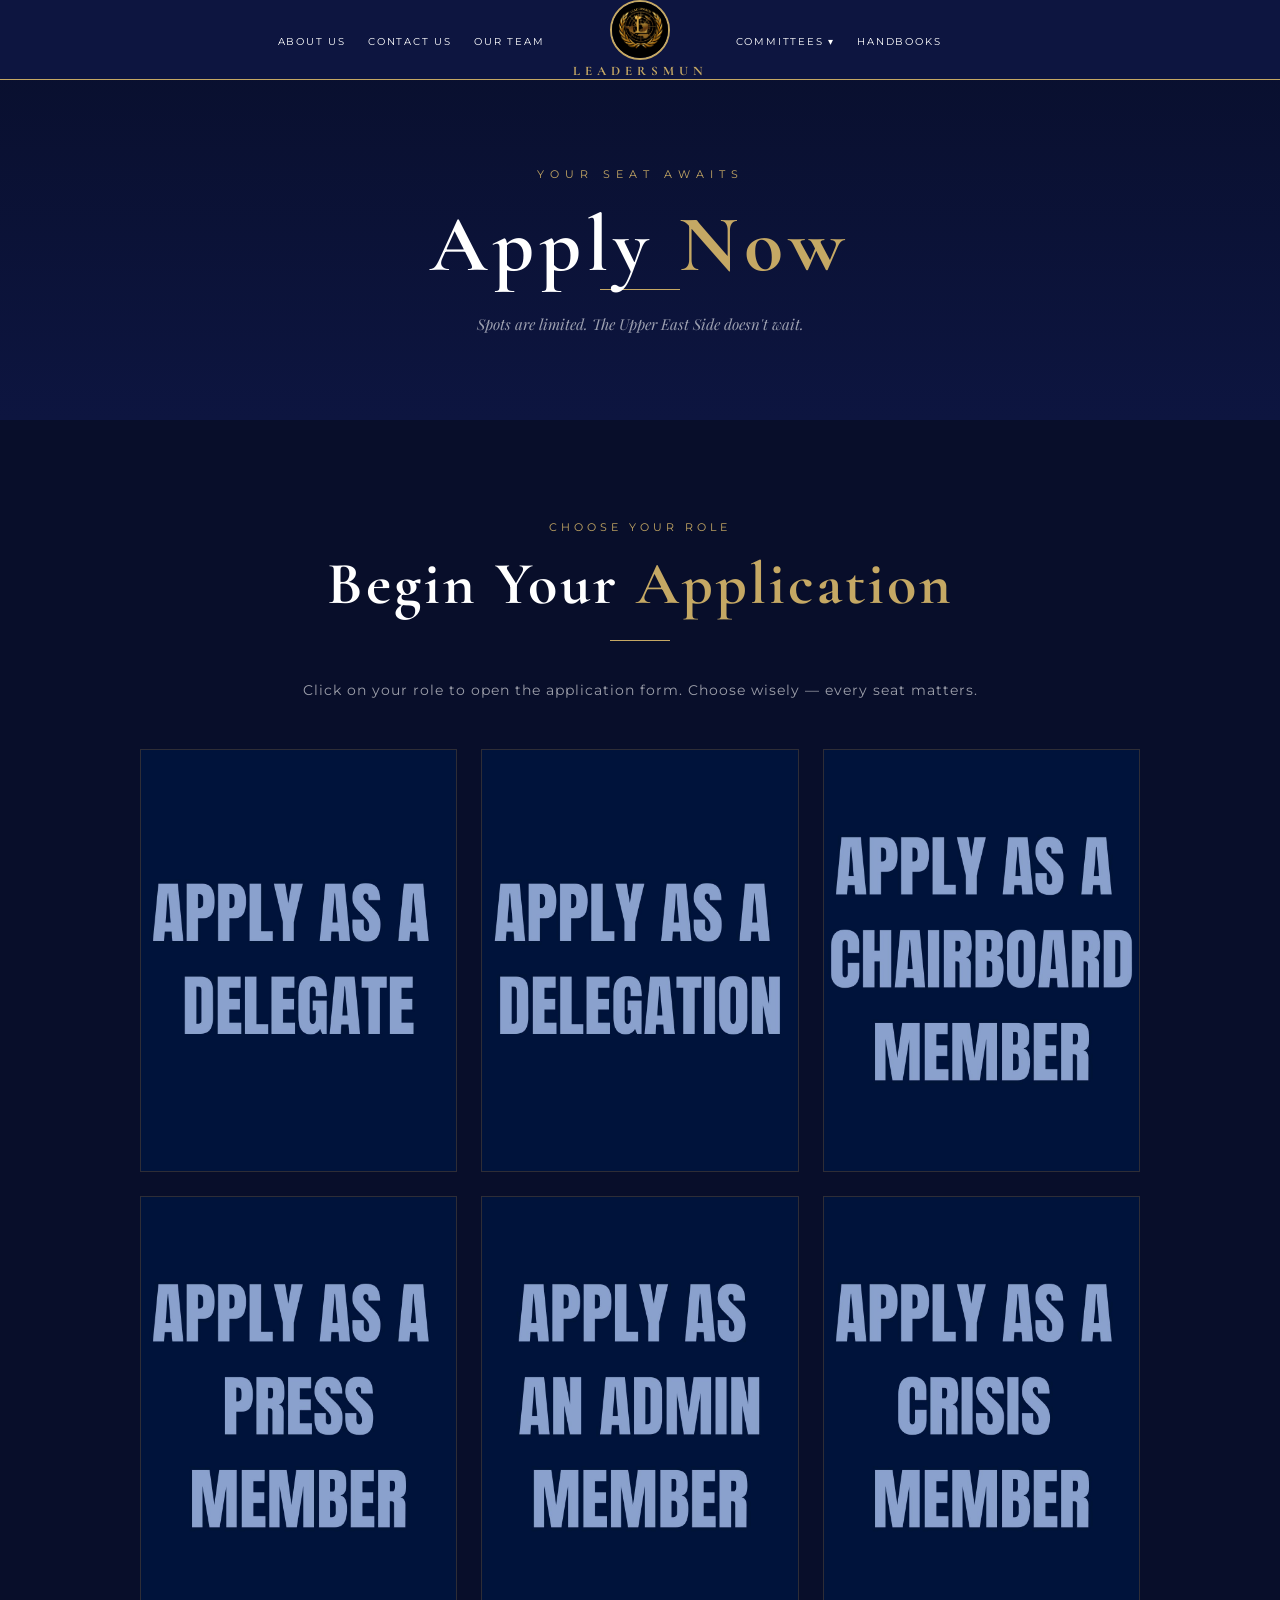
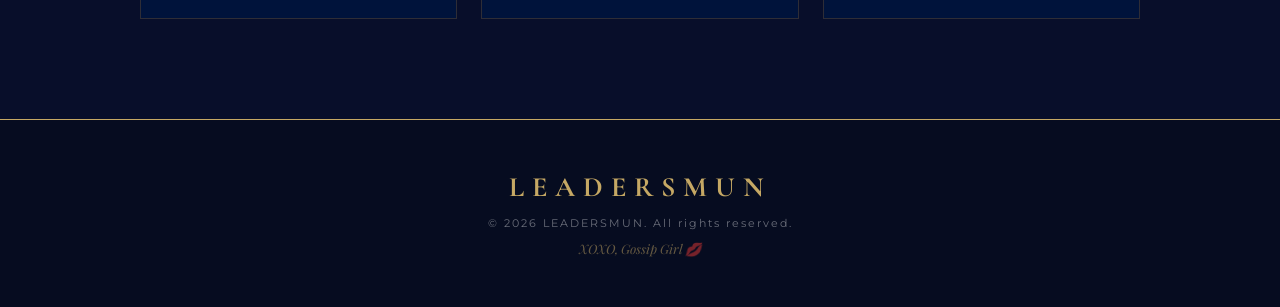
==== applications.html @ 2019b4ac "Add files via upload" ====
<!DOCTYPE html>
<html lang="en">
<head>
  <meta charset="UTF-8" />
  <meta name="viewport" content="width=device-width, initial-scale=1.0"/>
  <title>Applications — LEADERSMUN</title>
  <link href="https://fonts.googleapis.com/css2?family=Cormorant+Garamond:ital,wght@0,400;0,600;0,700;1,400;1,600&family=Montserrat:wght@300;400;600&family=Playfair+Display:ital,wght@0,700;1,400&display=swap" rel="stylesheet"/>
  <link rel="stylesheet" href="style.css"/>
</head>
<body>
  <nav id="navbar">
    <div class="nav-wrapper">
      <ul class="nav-links nav-left">
        <li><a href="index.html#about">About Us</a></li>
        <li><a href="index.html#contact">Contact Us</a></li>
        <li><a href="team.html">Our Team</a></li>
      </ul>
      <a href="index.html" class="nav-logo">
        <div class="logo-circle"><img src="logo.jpeg" alt="LEADERSMUN Logo"/></div>
        <span class="nav-logo-text">LEADERSMUN</span>
      </a>
      <ul class="nav-links nav-right">
        <li class="dropdown">
          <a href="committees.html">Committees ▾</a>
          <ul class="dropdown-menu">
            <li><a href="committees.html">Committees</a></li>
            <li><a href="study-guides.html">Study Guides</a></li>
          </ul>
        </li>
        <li><a href="handbooks.html">Handbooks</a></li>
      </ul>
    </div>
    <button class="hamburger" id="hamburger" aria-label="Menu"><span></span><span></span><span></span></button>
  </nav>
  <div class="mobile-menu" id="mobileMenu">
    <ul>
      <li><a href="index.html#about">About Us</a></li>
      <li><a href="index.html#contact">Contact Us</a></li>
      <li><a href="team.html">Our Team</a></li>
      <li><a href="committees.html">Committees</a></li>
      <li><a href="study-guides.html">Study Guides</a></li>
      <li><a href="handbooks.html">Handbooks</a></li>
    </ul>
  </div>

  <div class="page-hero">
    <div class="page-hero-overlay"></div>
    <div class="page-hero-content">
      <p class="hero-subtitle">Your Seat Awaits</p>
      <h1 class="page-hero-title">Apply <span>Now</span></h1>
      <div class="hero-divider"></div>
      <p class="page-hero-sub">Spots are limited. The Upper East Side doesn't wait.</p>
    </div>
  </div>

  <section class="section applications-section">
    <div class="section-inner">
      <p class="section-label">Choose Your Role</p>
      <h2 class="section-title">Begin Your <span>Application</span></h2>
      <div class="section-divider"></div>
      <p class="apply-intro">Click on your role to open the application form. Choose wisely — every seat matters.</p>
      <div class="apply-grid">

        <a href="https://docs.google.com/forms/d/e/1FAIpQLSfgKf6SZg6qz_BVHoG6bmEZA36Si2QXfO02nTm0EZpY0v3N2A/viewform" target="_blank" class="apply-card">
          <div class="apply-img-wrap">
            <img src="delegeform.jpeg" alt="Delegate" class="apply-img"/>
            <div class="apply-overlay">
              <span class="apply-cta">Apply Now →</span>
            </div>
          </div>
        </a>

        <a href="https://docs.google.com/forms/d/e/1FAIpQLSdOsOWOEPe_Dt-UF7dc0M6uiBTrW8x5k6AdIoCEelRc7ngI_A/viewform" target="_blank" class="apply-card">
          <div class="apply-img-wrap">
            <img src="delegasyonform.jpeg" alt="Delegation" class="apply-img"/>
            <div class="apply-overlay">
              <span class="apply-cta">Apply Now →</span>
            </div>
          </div>
        </a>

        <a href="https://docs.google.com/forms/d/e/1FAIpQLSeKGFfu10fHWVRflswdn5Q5hjUEWwmibxhFxPhGAkWOlzyXew/viewform" target="_blank" class="apply-card">
          <div class="apply-img-wrap">
            <img src="chairboardform.jpeg" alt="Chairboard Member" class="apply-img"/>
            <div class="apply-overlay">
              <span class="apply-cta">Apply Now →</span>
            </div>
          </div>
        </a>

        <a href="https://docs.google.com/forms/d/e/1FAIpQLSckSsNFWCA6UWYhf5clxSwHsaH7SXsgcJR71yyj6gIYA_rP1Q/viewform" target="_blank" class="apply-card">
          <div class="apply-img-wrap">
            <img src="pressform.jpeg" alt="Press Member" class="apply-img"/>
            <div class="apply-overlay">
              <span class="apply-cta">Apply Now →</span>
            </div>
          </div>
        </a>

        <a href="https://docs.google.com/forms/d/e/1FAIpQLSe3SCG2wCSElgGebP2ddGrsMSu4y8xKaCZ4wViUJUAWomsX-Q/viewform" target="_blank" class="apply-card">
          <div class="apply-img-wrap">
            <img src="adminform.jpeg" alt="Admin Member" class="apply-img"/>
            <div class="apply-overlay">
              <span class="apply-cta">Apply Now →</span>
            </div>
          </div>
        </a>

        <a href="https://docs.google.com/forms/d/e/1FAIpQLSe3yBAWpAOni9Oq_jYdM_WexM2CxKLtZxrHi9ueIKFrV-fDiQ/viewform" target="_blank" class="apply-card">
          <div class="apply-img-wrap">
            <img src="crisisform.jpeg" alt="Crisis Member" class="apply-img"/>
            <div class="apply-overlay">
              <span class="apply-cta">Apply Now →</span>
            </div>
          </div>
        </a>

      </div>
    </div>
  </section>

  <footer>
    <p class="footer-logo">LEADERSMUN</p>
    <p class="footer-text">© 2026 LEADERSMUN. All rights reserved.</p>
    <p class="footer-gossip">XOXO, Gossip Girl 💋</p>
  </footer>
  <script src="script.js"></script>
</body>
</html>
---- style.css ----
*, *::before, *::after { margin: 0; padding: 0; box-sizing: border-box; }

:root {
  --navy: #0d1540;
  --gold: #c5a864;
  --dark: #080e2a;
}

html { scroll-behavior: smooth; }
body { font-family: 'Montserrat', sans-serif; background: var(--navy); color: #fff; }

/* ── NAVBAR ── */
nav {
  position: fixed; top: 0; left: 0; right: 0;
  height: 80px; background: var(--navy);
  border-bottom: 1.5px solid var(--gold);
  display: flex; align-items: center; justify-content: center;
  padding: 0 24px; z-index: 1000;
}
.nav-wrapper {
  display: flex; align-items: center; justify-content: space-between;
  width: 100%; max-width: 1300px;
}
.nav-links {
  display: flex; align-items: center;
  gap: 22px; list-style: none; flex: 1;
}
.nav-left { justify-content: flex-end; padding-right: 28px; }
.nav-right { justify-content: flex-start; padding-left: 28px; }
.nav-links a {
  color: #fff; text-decoration: none;
  font-size: 10px; font-weight: 400;
  letter-spacing: 1.8px; text-transform: uppercase;
  transition: color 0.3s; white-space: nowrap;
}
.nav-links a:hover { color: var(--gold); }
.nav-links a.nav-active { color: var(--gold); border-bottom: 1px solid var(--gold); padding-bottom: 2px; }

.nav-logo {
  display: flex; flex-direction: column; align-items: center;
  text-decoration: none; gap: 3px; flex-shrink: 0;
}
.logo-circle {
  width: 60px; height: 60px; border-radius: 50%;
  display: flex; align-items: center; justify-content: center;
  overflow: hidden; border: 2px solid var(--gold);
  transition: box-shadow 0.3s; background: var(--navy);
}
.logo-circle:hover { box-shadow: 0 0 16px rgba(197,168,100,0.4); }
.logo-circle img { width: 100%; height: 100%; object-fit: cover; }
.nav-logo-text {
  color: var(--gold); font-family: 'Cormorant Garamond', serif;
  font-size: 13px; font-weight: 700; letter-spacing: 5px;
}

.dropdown { position: relative; }
.dropdown-menu {
  display: none; position: absolute; top: 130%; left: 50%;
  transform: translateX(-50%); background: var(--navy);
  border: 1px solid var(--gold); min-width: 190px;
  list-style: none; padding: 8px 0; z-index: 100;
}
.dropdown:hover .dropdown-menu,
.dropdown.open .dropdown-menu { display: block; }
.dropdown-menu li a { display: block; padding: 10px 18px; font-size: 10px; letter-spacing: 1.5px; }
.dropdown-menu li a:hover { background: rgba(197,168,100,0.1); color: var(--gold); }

.hamburger {
  display: none; flex-direction: column; gap: 5px;
  cursor: pointer; background: none; border: none; padding: 5px;
  position: absolute; right: 20px;
}
.hamburger span { display: block; width: 25px; height: 2px; background: var(--gold); }
.mobile-menu {
  position: fixed; top: 80px; left: 0; right: 0;
  background: var(--navy); border-bottom: 1px solid var(--gold);
  padding: 20px; display: none; z-index: 999;
}
.mobile-menu.open { display: block; }
.mobile-menu ul { list-style: none; display: flex; flex-direction: column; }
.mobile-menu ul li a {
  display: block; padding: 14px 0; color: #fff; text-decoration: none;
  font-size: 12px; letter-spacing: 2px; text-transform: uppercase;
  border-bottom: 1px solid rgba(197,168,100,0.2); transition: color 0.3s;
}
.mobile-menu ul li a:hover { color: var(--gold); }

@media (max-width: 960px) {
  .nav-left, .nav-right { display: none; }
  .hamburger { display: flex; }
  .nav-logo { margin: 0 auto; }
}

/* ── HERO ── */
.hero {
  height: 100vh; position: relative;
  display: flex; align-items: center; justify-content: center; overflow: hidden;
}
.hero-bg {
  position: absolute; inset: 0;
  background-image: url('https://images.unsplash.com/photo-1522083165195-3424ed129620?w=1920&q=80');
  background-size: cover; background-position: center; filter: brightness(0.38);
}
.hero-overlay {
  position: absolute; inset: 0;
  background: linear-gradient(to bottom, rgba(13,21,64,0.55) 0%, rgba(13,21,64,0.1) 50%, rgba(13,21,64,0.8) 100%);
}
.hero-content { position: relative; text-align: center; padding: 0 20px; }
.hero-subtitle { font-size: 11px; letter-spacing: 6px; text-transform: uppercase; color: var(--gold); margin-bottom: 20px; }
.hero-title {
  font-family: 'Cormorant Garamond', serif;
  font-size: clamp(40px, 8vw, 100px);
  font-weight: 700; line-height: 1.05; letter-spacing: 6px;
  margin-bottom: 28px; text-shadow: 0 2px 20px rgba(0,0,0,0.5);
}
.hero-title span { color: var(--gold); }
.hero-divider { width: 80px; height: 1px; background: var(--gold); margin: 0 auto 24px; }
.hero-desc { font-size: 13px; letter-spacing: 3px; color: rgba(255,255,255,0.75); margin-bottom: 48px; text-transform: uppercase; }
.hero-btn {
  display: inline-block; padding: 14px 48px;
  border: 1px solid var(--gold); color: var(--gold);
  font-size: 11px; font-weight: 600; letter-spacing: 3px;
  text-transform: uppercase; text-decoration: none;
  transition: all 0.3s; background: transparent;
}
.hero-btn:hover { background: var(--gold); color: var(--navy); }
.scroll-indicator { position: absolute; bottom: 40px; left: 50%; transform: translateX(-50%); }
.scroll-line { width: 1px; height: 50px; background: var(--gold); animation: scrollAnim 1.8s ease-in-out infinite; }
@keyframes scrollAnim {
  0%   { transform: scaleY(0); transform-origin: top; opacity: 1; }
  50%  { transform: scaleY(1); transform-origin: top; opacity: 1; }
  100% { transform: scaleY(1); transform-origin: bottom; opacity: 0; }
}

/* ── PAGE HERO ── */
.page-hero {
  position: relative; height: 340px; margin-top: 80px;
  display: flex; align-items: center; justify-content: center; overflow: hidden;
  background-image: url('https://images.unsplash.com/photo-1522083165195-3424ed129620?w=1920&q=80');
  background-size: cover; background-position: center;
}
.page-hero-overlay {
  position: absolute; inset: 0;
  background: linear-gradient(to bottom, rgba(8,14,42,0.75) 0%, rgba(13,21,64,0.9) 100%);
}
.page-hero-content { position: relative; text-align: center; padding: 0 20px; }
.page-hero-title {
  font-family: 'Cormorant Garamond', serif;
  font-size: clamp(36px, 7vw, 80px);
  font-weight: 700; letter-spacing: 6px; line-height: 1.1;
}
.page-hero-title span { color: var(--gold); }
.page-hero-sub {
  font-family: 'Playfair Display', serif; font-style: italic;
  font-size: 15px; color: rgba(255,255,255,0.6); margin-top: 12px;
}

/* ── COUNTDOWN ── */
.countdown-section {
  background: var(--dark);
  border-top: 1px solid rgba(197,168,100,0.3);
  border-bottom: 1px solid rgba(197,168,100,0.3);
  padding: 70px 40px;
}
.countdown-inner { max-width: 800px; margin: 0 auto; text-align: center; }
.countdown-label { font-size: 11px; letter-spacing: 5px; text-transform: uppercase; color: var(--gold); margin-bottom: 36px; }
.countdown-grid { display: flex; align-items: center; justify-content: center; gap: 10px; flex-wrap: nowrap; }
.countdown-box { display: flex; flex-direction: column; align-items: center; min-width: 80px; }
.countdown-box span {
  font-family: 'Cormorant Garamond', serif;
  font-size: clamp(36px, 7vw, 80px);
  font-weight: 700; color: #fff; line-height: 1;
}
.countdown-box p { font-size: 10px; letter-spacing: 4px; text-transform: uppercase; color: var(--gold); margin-top: 8px; }
.countdown-sep { font-family: 'Cormorant Garamond', serif; font-size: clamp(36px, 5vw, 60px); color: var(--gold); opacity: 0.5; line-height: 1; padding-bottom: 20px; flex-shrink: 0; }
.countdown-date { margin-top: 30px; font-size: 12px; letter-spacing: 4px; text-transform: uppercase; color: rgba(255,255,255,0.4); }

/* ── SECTIONS ── */
.section { padding: 100px 40px; }
.section-inner { max-width: 1100px; margin: 0 auto; text-align: center; }
.section-label { font-size: 11px; letter-spacing: 4px; text-transform: uppercase; color: var(--gold); margin-bottom: 14px; }
.section-title { font-family: 'Cormorant Garamond', serif; font-size: clamp(32px, 5vw, 60px); font-weight: 700; letter-spacing: 3px; margin-bottom: 20px; }
.section-title span { color: var(--gold); }
.section-divider { width: 60px; height: 1px; background: var(--gold); margin: 0 auto 40px; }

/* ── ABOUT ── */
.about-section { background: var(--dark); }
.about-text { font-size: 15px; line-height: 2; color: rgba(255,255,255,0.75); max-width: 780px; margin: 0 auto; }
.about-text p { margin-bottom: 22px; padding: 0 10px; }
.about-text p:last-child { margin-bottom: 0; }
.about-text .align-left { text-align: left; border-left: 2px solid rgba(197,168,100,0.3); padding-left: 18px; }
.about-text .align-right { text-align: right; border-right: 2px solid rgba(197,168,100,0.3); padding-right: 18px; }
.about-text .align-center { text-align: center; }
.about-text em { color: var(--gold); font-style: italic; font-family: 'Playfair Display', serif; font-size: 18px; }

/* ── LOCATION / MAP ── */
.location-wrap { margin-top: 50px; text-align: center; }
.location-label { font-size: 11px; letter-spacing: 4px; text-transform: uppercase; color: var(--gold); margin-bottom: 10px; }
.location-name { font-family: 'Cormorant Garamond', serif; font-size: 24px; font-weight: 700; color: #fff; letter-spacing: 2px; margin-bottom: 6px; }
.location-address { font-size: 13px; color: rgba(255,255,255,0.55); letter-spacing: 1px; margin-bottom: 24px; }
.map-container {
  width: 100%; max-width: 800px; margin: 0 auto;
  border: 1px solid rgba(197,168,100,0.3); overflow: hidden;
  transition: border-color 0.3s;
  position: relative; padding-bottom: 45%;
  height: 0;
}
.map-container iframe {
  position: absolute; top: 0; left: 0;
  width: 100%; height: 100%; border: 0;
}
.map-container:hover { border-color: var(--gold); }

/* ── COMMITTEES ── */
.committees-section { background: var(--navy); }
.committees-grid {
  display: grid;
  grid-template-columns: repeat(3, 1fr);
  gap: 28px; text-align: left;
  max-width: 1100px; margin: 0 auto;
}
.committee-card {
  background: var(--dark);
  border: 1px solid rgba(197,168,100,0.2);
  overflow: hidden;
  transition: border-color 0.35s, box-shadow 0.35s, transform 0.35s;
}
.committee-card:hover {
  border-color: var(--gold);
  box-shadow: 0 0 30px rgba(197,168,100,0.15), 0 8px 40px rgba(0,0,0,0.4);
  transform: translateY(-4px);
}
.committee-img-wrap { position: relative; width: 100%; height: 200px; overflow: hidden; }
.committee-img {
  width: 100%; height: 100%; object-fit: cover; object-position: center top;
  filter: grayscale(20%) brightness(0.85);
  transition: filter 0.4s, transform 0.4s; display: block;
}
.committee-card:hover .committee-img { filter: grayscale(0%) brightness(1); transform: scale(1.03); }
.committee-img-overlay {
  position: absolute; inset: 0;
  background: linear-gradient(to bottom, transparent 40%, rgba(8,14,42,0.85) 100%);
}
.committee-badge {
  position: absolute; bottom: 12px; left: 16px;
  font-family: 'Cormorant Garamond', serif;
  font-size: 20px; font-weight: 700; color: #fff; letter-spacing: 3px;
  transition: color 0.3s;
}
.committee-card:hover .committee-badge { color: var(--gold); }
.committee-content { padding: 18px 20px 22px; }
.committee-name { font-family: 'Cormorant Garamond', serif; font-size: 22px; font-weight: 700; color: #fff; letter-spacing: 2px; margin-bottom: 3px; transition: color 0.3s; }
.committee-card:hover .committee-name { color: var(--gold); }
.committee-full { font-size: 9px; letter-spacing: 2px; text-transform: uppercase; color: var(--gold); margin-bottom: 12px; opacity: 0.8; }
.committee-divider { width: 36px; height: 1px; background: var(--gold); margin-bottom: 12px; opacity: 0.5; transition: width 0.35s, opacity 0.35s; }
.committee-card:hover .committee-divider { width: 56px; opacity: 1; }
.committee-desc { font-size: 12px; line-height: 1.75; color: rgba(255,255,255,0.6); transition: color 0.3s; }
.committee-card:hover .committee-desc { color: rgba(255,255,255,0.85); }

/* ── TEAM ── */
.team-section { background: var(--dark); }
.team-grid { display: grid; grid-template-columns: repeat(auto-fill, minmax(280px, 1fr)); gap: 40px; text-align: left; }
.gossip-card { display: flex; flex-direction: column; align-items: center; }
.card-photo {
  width: 110px; height: 110px; border-radius: 50%;
  border: 2px solid var(--gold); overflow: hidden;
  z-index: 2; position: relative; background: var(--navy); flex-shrink: 0;
}
.card-photo img { width: 100%; height: 100%; object-fit: cover; }
.photo-placeholder {
  width: 100%; height: 100%; display: flex; align-items: center; justify-content: center;
  font-family: 'Cormorant Garamond', serif; font-size: 40px; font-weight: 700;
  color: var(--gold); background: var(--navy);
}
.card-envelope {
  width: 100%; background: #f9f4ec; color: #1a1a1a;
  margin-top: -20px; padding-top: 16px;
  border: 1px solid #ddd; position: relative;
}
.card-body { padding: 16px 20px 20px; }
.card-name { font-family: 'Playfair Display', serif; font-size: 17px; font-weight: 700; color: #1a1a1a; margin-bottom: 4px; }
.card-role { font-size: 10px; letter-spacing: 2px; text-transform: uppercase; color: var(--gold); margin-bottom: 12px; font-weight: 600; }
.card-msg {
  font-family: 'Playfair Display', serif; font-style: italic;
  font-size: 13px; line-height: 1.7; color: #333;
  border-left: 2px solid var(--gold); padding-left: 12px; margin-bottom: 12px;
}
.xoxo { font-family: 'Playfair Display', serif; font-style: italic; font-size: 12px; color: #888; text-align: right; }

/* ── CONTACT ── */
.contact-section { background: var(--navy); }
.contact-text { font-size: 15px; color: rgba(255,255,255,0.65); margin-bottom: 36px; line-height: 1.8; }
.contact-links { display: flex; gap: 20px; justify-content: center; flex-wrap: wrap; }
.contact-btn {
  display: inline-flex; align-items: center; gap: 10px;
  padding: 14px 36px;
  border: 1px solid var(--gold); color: var(--gold);
  font-size: 12px; font-weight: 600; letter-spacing: 2px;
  text-transform: uppercase; text-decoration: none;
  transition: all 0.3s; background: transparent;
}
.contact-btn:hover { background: var(--gold); color: var(--navy); }
.contact-icon { font-size: 16px; }

/* ── FOOTER ── */
footer { background: #060c20; border-top: 1px solid var(--gold); padding: 50px 40px; text-align: center; }
.footer-logo { font-family: 'Cormorant Garamond', serif; font-size: 28px; font-weight: 700; letter-spacing: 8px; color: var(--gold); margin-bottom: 12px; }
.footer-text { font-size: 11px; letter-spacing: 2px; color: rgba(255,255,255,0.4); margin-bottom: 10px; }
.footer-gossip { font-family: 'Playfair Display', serif; font-style: italic; font-size: 13px; color: rgba(197,168,100,0.5); }

/* ── RESPONSIVE ── */
@media (max-width: 1024px) {
  .committees-grid { grid-template-columns: repeat(2, 1fr); }
}
@media (max-width: 768px) {
  .page-hero { height: 220px; }
  .committees-grid { grid-template-columns: 1fr; }
  .committee-img-wrap { height: 220px; }
  .map-container { padding-bottom: 60%; }
  .section { padding: 70px 20px; }
  .hero-title { letter-spacing: 3px; }
}
@media (max-width: 600px) {
  .countdown-section { padding: 50px 10px; }
  .countdown-grid { gap: 4px; }
  .countdown-box { min-width: 55px; }
  .countdown-sep { font-size: 28px; padding-bottom: 18px; }
  .countdown-box p { font-size: 8px; letter-spacing: 2px; }
  .team-grid { grid-template-columns: 1fr; }
  .contact-links { flex-direction: column; align-items: center; }
  .contact-btn { width: 100%; max-width: 320px; justify-content: center; }
  footer { padding: 40px 20px; }
  .location-name { font-size: 18px; }
  .map-container { padding-bottom: 75%; }
  .about-text .align-left, .about-text .align-right { text-align: left; border-right: none; padding-right: 10px; }
}

/* ── APPLICATIONS ── */
.applications-section { background: var(--dark); }
.apply-intro { font-size: 14px; color: rgba(255,255,255,0.6); margin-bottom: 50px; letter-spacing: 1px; }
.apply-grid {
  display: grid;
  grid-template-columns: repeat(3, 1fr);
  gap: 24px;
  max-width: 1000px;
  margin: 0 auto;
}
.apply-card {
  display: block;
  text-decoration: none;
  position: relative;
  overflow: hidden;
  border: 1px solid rgba(197,168,100,0.2);
  transition: border-color 0.3s, transform 0.3s, box-shadow 0.3s;
  aspect-ratio: 3/4;
}
.apply-card:hover {
  border-color: var(--gold);
  transform: translateY(-6px);
  box-shadow: 0 12px 40px rgba(0,0,0,0.4), 0 0 20px rgba(197,168,100,0.15);
}
.apply-img-wrap { width: 100%; height: 100%; position: relative; }
.apply-img { width: 100%; height: 100%; object-fit: cover; display: block; transition: transform 0.4s; }
.apply-card:hover .apply-img { transform: scale(1.05); }
.apply-overlay {
  position: absolute; inset: 0;
  background: rgba(8,14,42,0);
  display: flex; align-items: flex-end; justify-content: center;
  padding-bottom: 24px;
  transition: background 0.3s;
}
.apply-card:hover .apply-overlay { background: rgba(8,14,42,0.5); }
.apply-cta {
  color: var(--gold); font-size: 11px; font-weight: 600;
  letter-spacing: 3px; text-transform: uppercase;
  opacity: 0; transform: translateY(10px);
  transition: opacity 0.3s, transform 0.3s;
}
.apply-card:hover .apply-cta { opacity: 1; transform: translateY(0); }

@media (max-width: 768px) {
  .apply-grid { grid-template-columns: repeat(2, 1fr); gap: 16px; }
}
@media (max-width: 480px) {
  .apply-grid { grid-template-columns: repeat(2, 1fr); gap: 12px; }
}
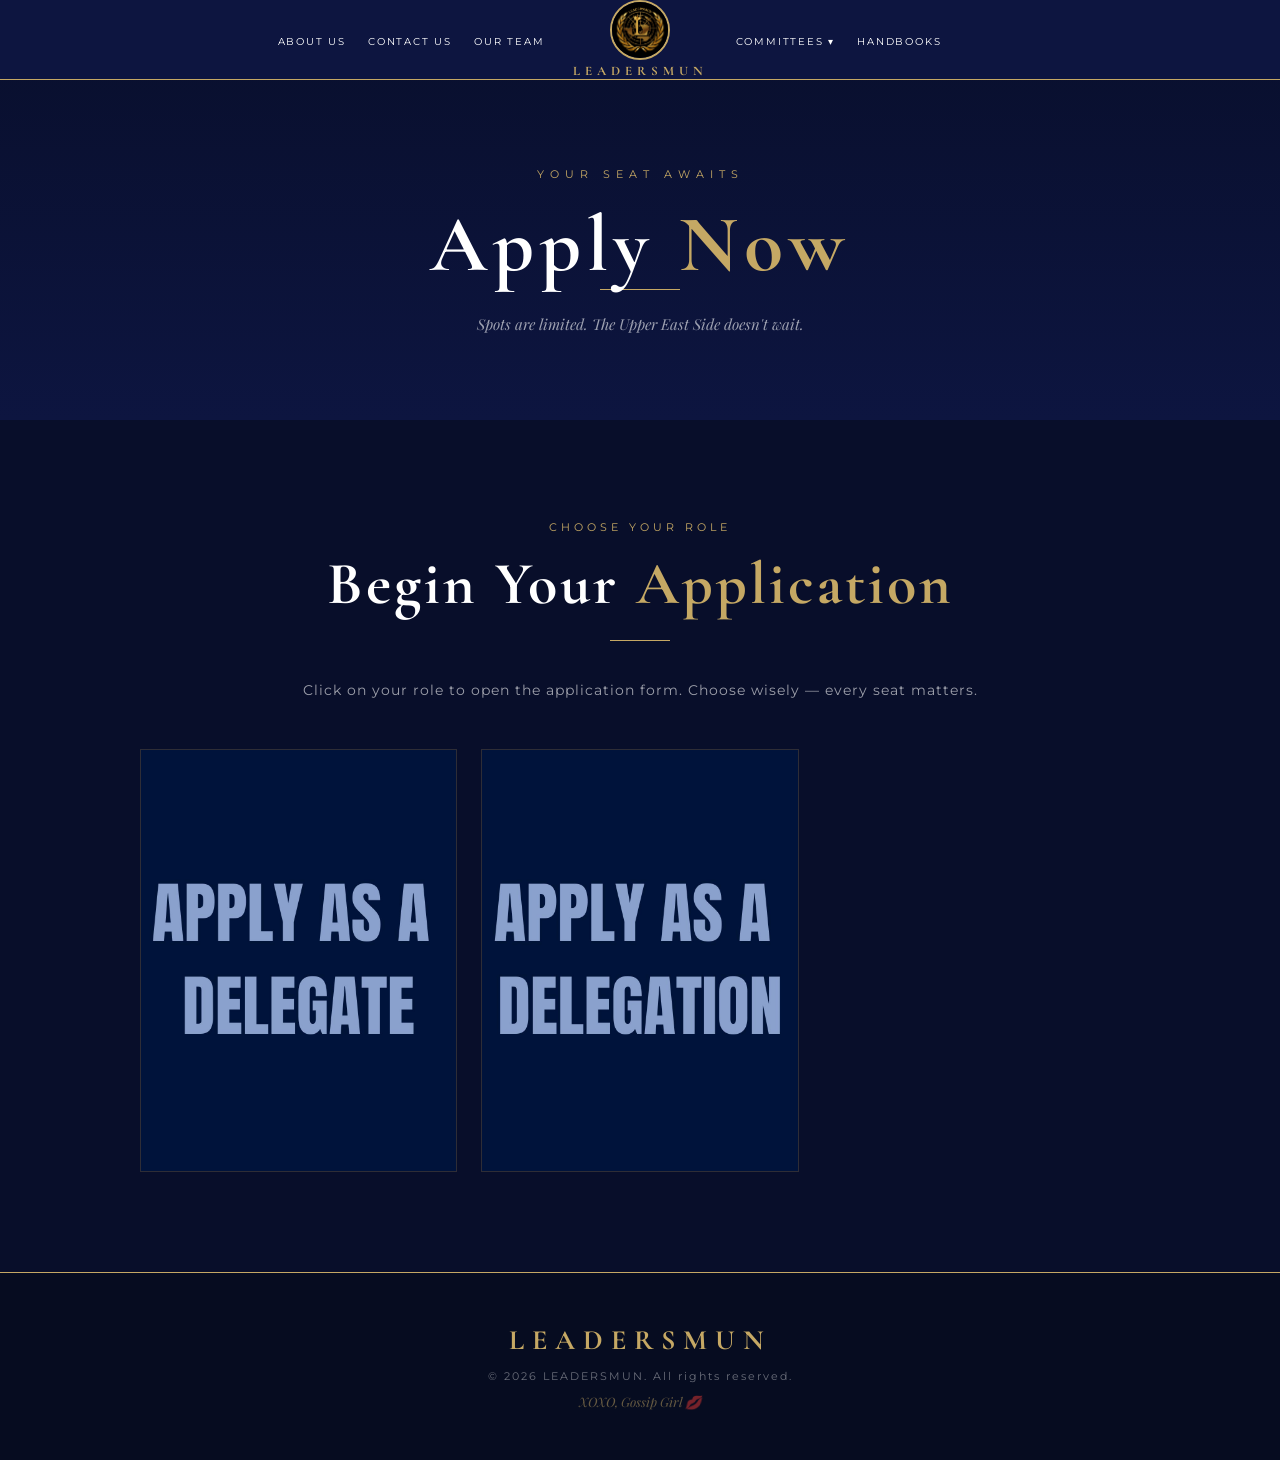
==== commit f2d5c6a7: "Add files via upload" ====
--- a/applications.html
+++ b/applications.html
@@ -59,9 +59,9 @@
       <h2 class="section-title">Begin Your <span>Application</span></h2>
       <div class="section-divider"></div>
       <p class="apply-intro">Click on your role to open the application form. Choose wisely — every seat matters.</p>
-      <div class="apply-grid">
+      <div class="apply-grid apply-grid-two">
 
-        <a href="https://docs.google.com/forms/d/e/1FAIpQLSfgKf6SZg6qz_BVHoG6bmEZA36Si2QXfO02nTm0EZpY0v3N2A/viewform" target="_blank" class="apply-card">
+        <a href="https://docs.google.com/forms/d/e/1FAIpQLSem2liNXo-DIjAuStWbADA8aky3KoYP4N2HHoOGJ1EGbwk8jA/viewform?usp=dialog" target="_blank" class="apply-card">
           <div class="apply-img-wrap">
             <img src="delegeform.jpeg" alt="Delegate" class="apply-img"/>
             <div class="apply-overlay">
@@ -70,45 +70,9 @@
           </div>
         </a>
 
-        <a href="https://docs.google.com/forms/d/e/1FAIpQLSdOsOWOEPe_Dt-UF7dc0M6uiBTrW8x5k6AdIoCEelRc7ngI_A/viewform" target="_blank" class="apply-card">
+        <a href="https://docs.google.com/forms/d/e/1FAIpQLScJLTbpm4m-NPHmUUf5nXVMrFNVxW38o576VZaypPuf2vcRqw/viewform" target="_blank" class="apply-card">
           <div class="apply-img-wrap">
             <img src="delegasyonform.jpeg" alt="Delegation" class="apply-img"/>
-            <div class="apply-overlay">
-              <span class="apply-cta">Apply Now →</span>
-            </div>
-          </div>
-        </a>
-
-        <a href="https://docs.google.com/forms/d/e/1FAIpQLSeKGFfu10fHWVRflswdn5Q5hjUEWwmibxhFxPhGAkWOlzyXew/viewform" target="_blank" class="apply-card">
-          <div class="apply-img-wrap">
-            <img src="chairboardform.jpeg" alt="Chairboard Member" class="apply-img"/>
-            <div class="apply-overlay">
-              <span class="apply-cta">Apply Now →</span>
-            </div>
-          </div>
-        </a>
-
-        <a href="https://docs.google.com/forms/d/e/1FAIpQLSckSsNFWCA6UWYhf5clxSwHsaH7SXsgcJR71yyj6gIYA_rP1Q/viewform" target="_blank" class="apply-card">
-          <div class="apply-img-wrap">
-            <img src="pressform.jpeg" alt="Press Member" class="apply-img"/>
-            <div class="apply-overlay">
-              <span class="apply-cta">Apply Now →</span>
-            </div>
-          </div>
-        </a>
-
-        <a href="https://docs.google.com/forms/d/e/1FAIpQLSe3SCG2wCSElgGebP2ddGrsMSu4y8xKaCZ4wViUJUAWomsX-Q/viewform" target="_blank" class="apply-card">
-          <div class="apply-img-wrap">
-            <img src="adminform.jpeg" alt="Admin Member" class="apply-img"/>
-            <div class="apply-overlay">
-              <span class="apply-cta">Apply Now →</span>
-            </div>
-          </div>
-        </a>
-
-        <a href="https://docs.google.com/forms/d/e/1FAIpQLSe3yBAWpAOni9Oq_jYdM_WexM2CxKLtZxrHi9ueIKFrV-fDiQ/viewform" target="_blank" class="apply-card">
-          <div class="apply-img-wrap">
-            <img src="crisisform.jpeg" alt="Crisis Member" class="apply-img"/>
             <div class="apply-overlay">
               <span class="apply-cta">Apply Now →</span>
             </div>
--- a/style.css
+++ b/style.css
@@ -47,7 +47,13 @@
   transition: box-shadow 0.3s; background: var(--navy);
 }
 .logo-circle:hover { box-shadow: 0 0 16px rgba(197,168,100,0.4); }
-.logo-circle img { width: 100%; height: 100%; object-fit: cover; }
+.logo-circle img {
+  width: 110%;
+  height: 110%;
+  object-fit: contain;
+  object-position: -0.5px 2px;
+  display: block;
+}
 .nav-logo-text {
   color: var(--gold); font-family: 'Cormorant Garamond', serif;
   font-size: 13px; font-weight: 700; letter-spacing: 5px;
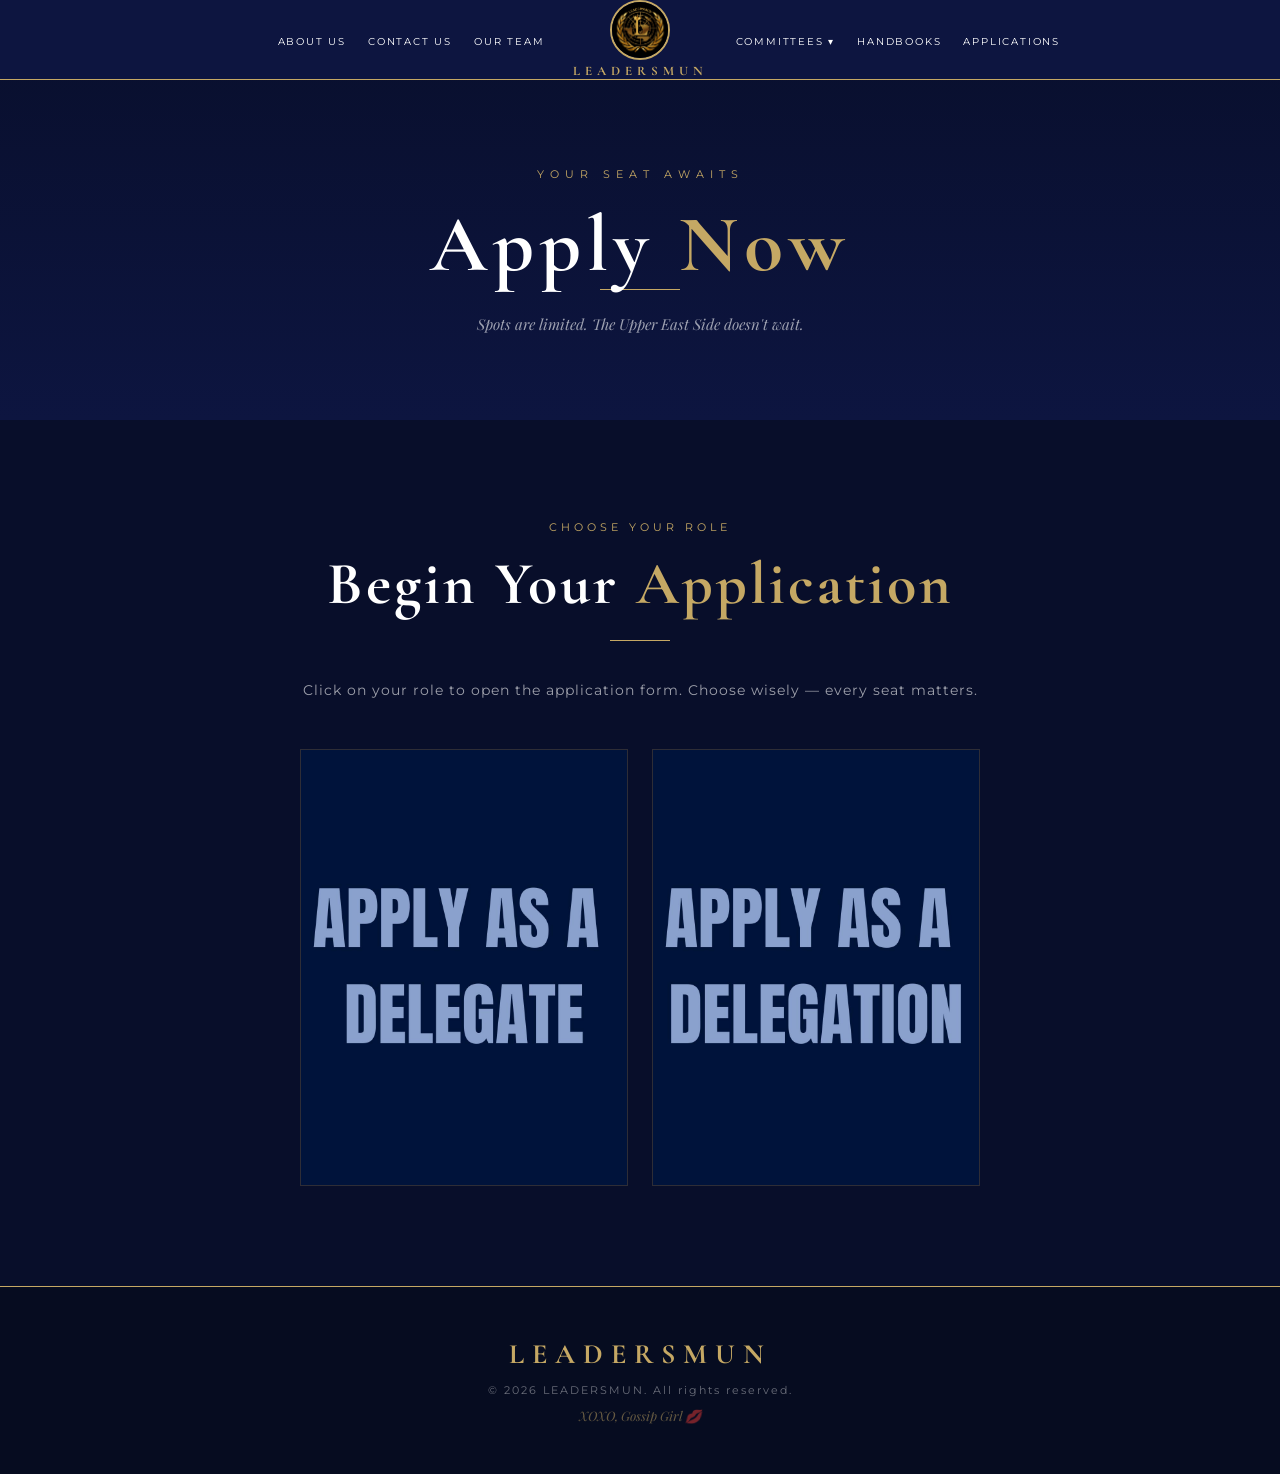
==== commit 9523c7ad: "Update applications.html" ====
--- a/applications.html
+++ b/applications.html
@@ -28,6 +28,7 @@
           </ul>
         </li>
         <li><a href="handbooks.html">Handbooks</a></li>
+        <li><a href="applications.html">Applications</a></li>
       </ul>
     </div>
     <button class="hamburger" id="hamburger" aria-label="Menu"><span></span><span></span><span></span></button>
@@ -40,6 +41,7 @@
       <li><a href="committees.html">Committees</a></li>
       <li><a href="study-guides.html">Study Guides</a></li>
       <li><a href="handbooks.html">Handbooks</a></li>
+      <li><a href="applications.html">Applications</a></li>
     </ul>
   </div>
 
--- a/style.css
+++ b/style.css
@@ -384,9 +384,14 @@
 }
 .apply-card:hover .apply-cta { opacity: 1; transform: translateY(0); }
 
+.apply-grid-two {
+  grid-template-columns: repeat(2, 1fr);
+  max-width: 680px;
+}
 @media (max-width: 768px) {
   .apply-grid { grid-template-columns: repeat(2, 1fr); gap: 16px; }
 }
 @media (max-width: 480px) {
   .apply-grid { grid-template-columns: repeat(2, 1fr); gap: 12px; }
-}
+  .apply-grid-two { grid-template-columns: 1fr; max-width: 320px; }
+}
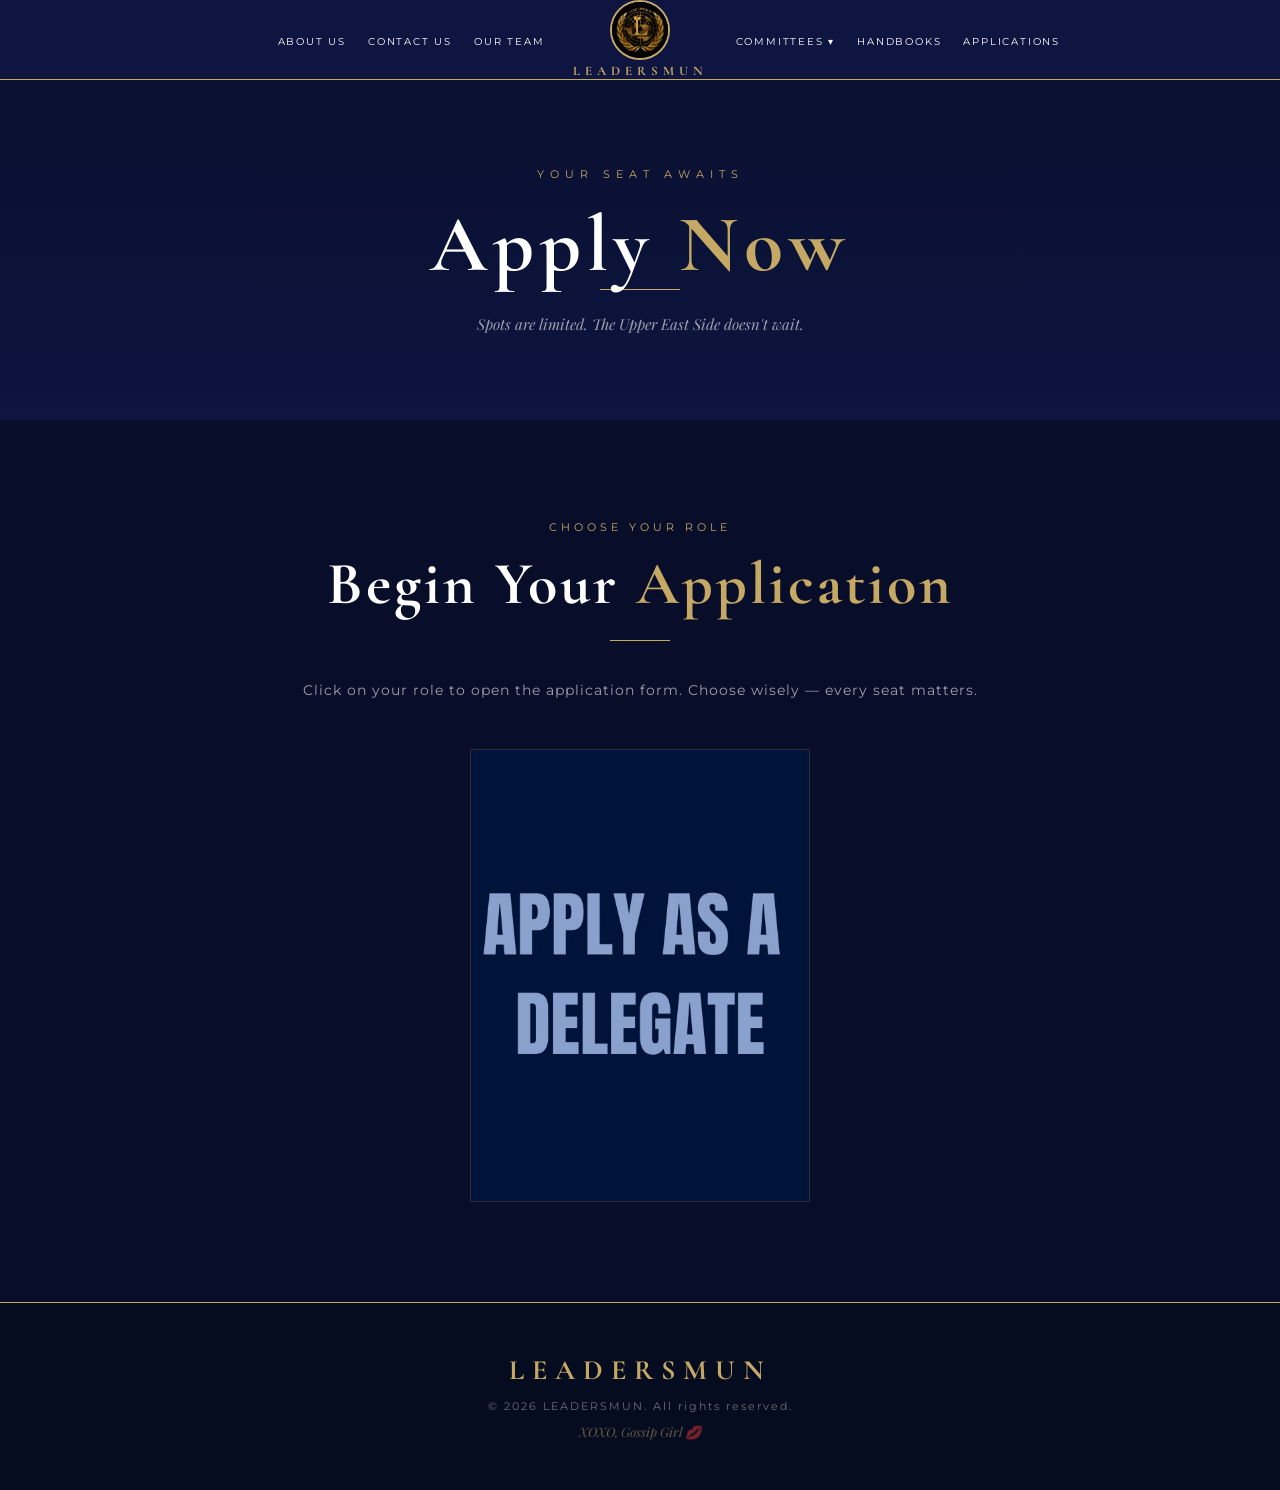
==== commit 21135280: "berkay wuz here" ====
--- a/applications.html
+++ b/applications.html
@@ -63,18 +63,10 @@
       <p class="apply-intro">Click on your role to open the application form. Choose wisely — every seat matters.</p>
       <div class="apply-grid apply-grid-two">
 
-        <a href="https://docs.google.com/forms/d/e/1FAIpQLSem2liNXo-DIjAuStWbADA8aky3KoYP4N2HHoOGJ1EGbwk8jA/viewform?usp=dialog" target="_blank" class="apply-card">
+        <a href="https://docs.google.com/forms/d/1Q1E_QtrcN4hZeND0SwS2_PCfSIWLFelVoSNey4opfTM/edit?usp=drivesdk
+" target="_blank" class="apply-card">                                                
           <div class="apply-img-wrap">
             <img src="delegeform.jpeg" alt="Delegate" class="apply-img"/>
-            <div class="apply-overlay">
-              <span class="apply-cta">Apply Now →</span>
-            </div>
-          </div>
-        </a>
-
-        <a href="https://docs.google.com/forms/d/e/1FAIpQLScJLTbpm4m-NPHmUUf5nXVMrFNVxW38o576VZaypPuf2vcRqw/viewform" target="_blank" class="apply-card">
-          <div class="apply-img-wrap">
-            <img src="delegasyonform.jpeg" alt="Delegation" class="apply-img"/>
             <div class="apply-overlay">
               <span class="apply-cta">Apply Now →</span>
             </div>
--- a/style.css
+++ b/style.css
@@ -385,8 +385,8 @@
 .apply-card:hover .apply-cta { opacity: 1; transform: translateY(0); }
 
 .apply-grid-two {
-  grid-template-columns: repeat(2, 1fr);
-  max-width: 680px;
+  grid-template-columns: repeat(1, 1fr);
+  max-width: 340px;
 }
 @media (max-width: 768px) {
   .apply-grid { grid-template-columns: repeat(2, 1fr); gap: 16px; }
